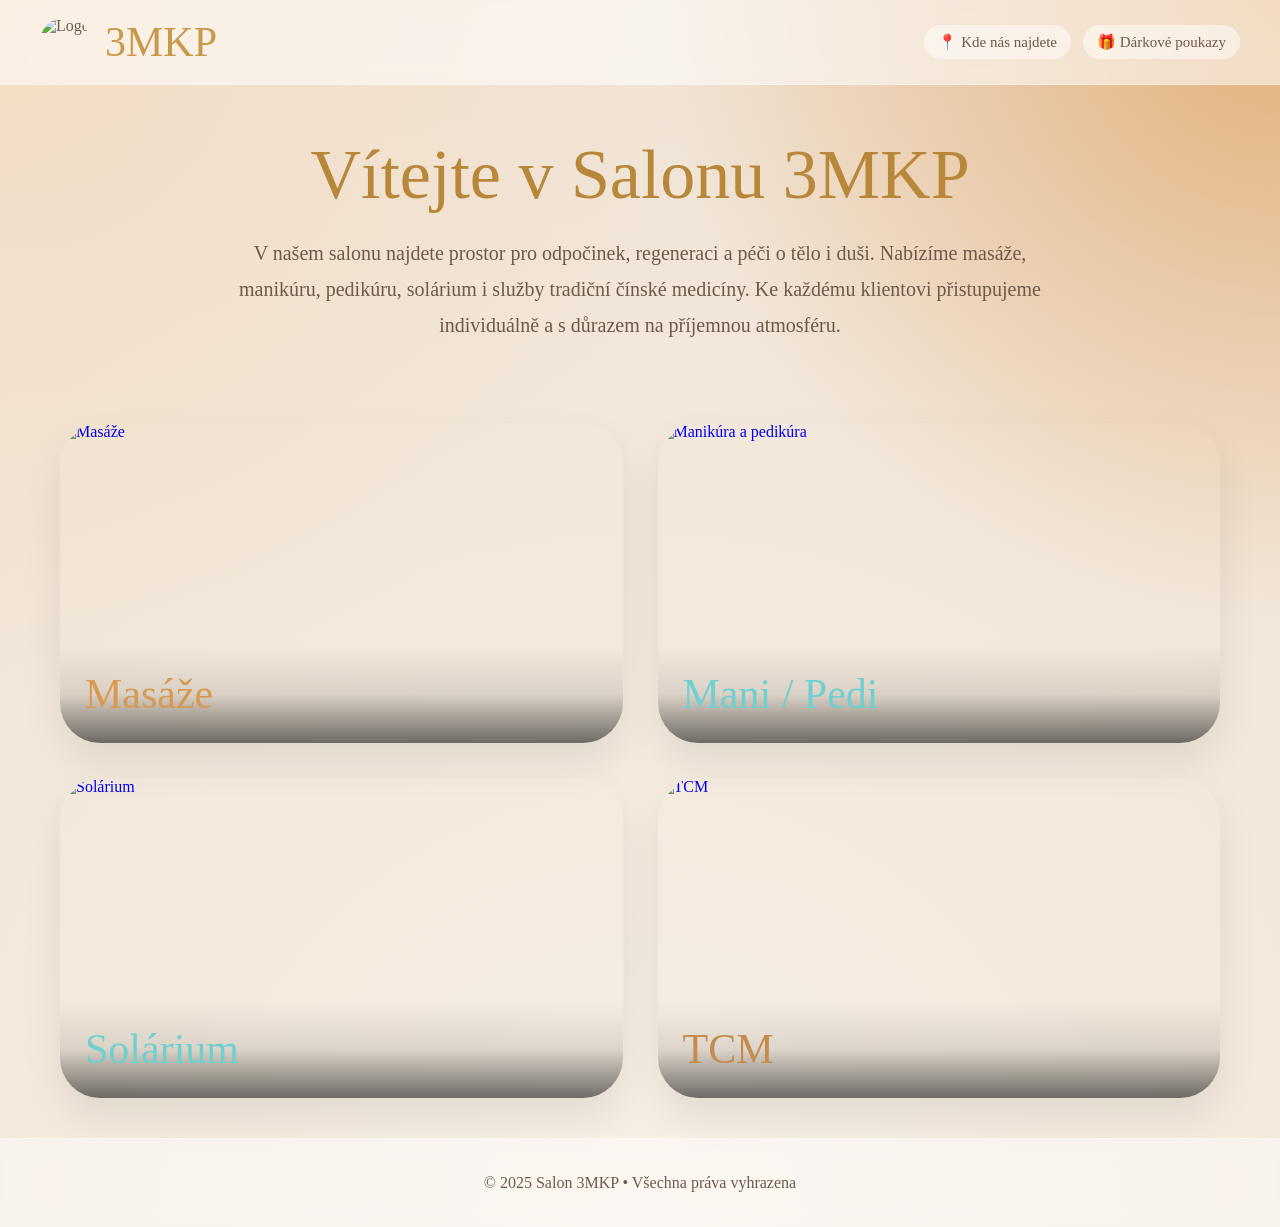
==== index.html @ 9aa3c49e "Update index.html" ====
<!DOCTYPE html>
<html lang="cs">

<head>
<meta charset="UTF-8">
<meta name="viewport" content="width=device-width, initial-scale=1.0">

<title>Salon 3MKP</title>

<link rel="stylesheet" href="style.css">
</head>

<body>

<!-- TOP -->
<div class="topbar">

    <div class="logo">
        <img src="https://cdn-icons-png.flaticon.com/512/483/483361.png" alt="Logo">
        <h1>3MKP</h1>
    </div>

    <div class="top-links">
        <a href="kde-nas-najdete.html">📍 Kde nás najdete</a>
        <a href="poukazy.html">🎁 Dárkové poukazy</a>
    </div>

</div>

<!-- HERO -->
<div class="hero">

    <h2>Vítejte v Salonu 3MKP</h2>

    <p>
        V našem salonu najdete prostor pro odpočinek, regeneraci a péči o tělo i duši.
        Nabízíme masáže, manikúru, pedikúru, solárium i služby tradiční čínské medicíny.
        Ke každému klientovi přistupujeme individuálně a s důrazem na příjemnou atmosféru.
    </p>

</div>

<!-- GRID -->
<div class="grid">

    <!-- MASÁŽE -->
    <a href="masaze.html" class="card massage">
        <img src="https://source.unsplash.com/1200x800/?massage,spa,relax" alt="Masáže">

        <div class="overlay">
            <h3>Masáže</h3>
        </div>
    </a>

    <!-- MANI / PEDI -->
    <a href="manipedi.html" class="card mani">
        <img src="https://source.unsplash.com/1200x800/?pedicure,feet,manicure,nails" alt="Manikúra a pedikúra">

        <div class="overlay">
            <h3>Mani / Pedi</h3>
        </div>
    </a>

    <!-- SOLÁRIUM -->
    <a href="solarium.html" class="card solarium">
        <img src="https://source.unsplash.com/1200x800/?tanning,solarium,sunbed,sun" alt="Solárium">

        <div class="overlay">
            <h3>Solárium</h3>
        </div>
    </a>

    <!-- TCM -->
    <a href="tcm.html" class="card tcm">
        <img src="https://source.unsplash.com/1200x800/?traditional,chinese,medicine,herbs,acupuncture" alt="TCM">

        <div class="overlay">
            <h3>TCM</h3>
        </div>
    </a>

</div>

<!-- FOOTER -->
<div class="footer">
    <p>© 2025 Salon 3MKP • Všechna práva vyhrazena</p>
</div>

</body>
</html>
---- style.css ----
*{
    margin:0;
    padding:0;
    box-sizing:border-box;
}

body{
    font-family:Georgia, serif;
    background:
    radial-gradient(circle at top left, #f3ddc4, transparent 40%),
    radial-gradient(circle at top right, #e2b07a, transparent 35%),
    radial-gradient(circle at bottom, #f7efe5, #efe2d3);

    min-height:100vh;
    color:#6e5a4a;
    overflow-x:hidden;
}

/* TOP BAR */

.topbar{
    height:85px;
    display:flex;
    align-items:center;
    justify-content:space-between;
    padding:0 40px;
    background:rgba(255,255,255,0.55);
    backdrop-filter:blur(10px);
    border-bottom:1px solid rgba(255,255,255,0.3);
}

.logo{
    display:flex;
    align-items:center;
    gap:15px;
}

.logo img{
    width:50px;
    height:50px;
    border-radius:50%;
}

.logo h1{
    font-size:42px;
    font-weight:300;
    color:#c79a4a;
}

/* TOP LINKS */

.top-links{
    display:flex;
    gap:12px;
}

.top-links a{
    text-decoration:none;
    color:#6e5a4a;
    font-size:15px;
    padding:8px 14px;
    border-radius:20px;
    background:rgba(255,255,255,0.5);
    transition:0.3s ease;
}

.top-links a:hover{
    background:rgba(255,255,255,0.8);
}

/* HERO */

.hero{
    text-align:center;
    padding:50px 20px 30px;
}

.hero h2{
    font-size:70px;
    font-weight:300;
    color:#b8873a;
    margin-bottom:20px;
}

.hero p{
    font-size:20px;
    max-width:850px;
    margin:10px auto;
    line-height:1.8;
}

/* GRID */

.grid{
    max-width:1200px;
    margin:40px auto;
    display:grid;
    grid-template-columns:repeat(2, 1fr);
    gap:35px;
    padding:0 20px;
}

/* CARD */

.card{
    height:320px;
    border-radius:40px;
    overflow:hidden;
    position:relative;
    text-decoration:none;
    box-shadow:0 20px 40px rgba(0,0,0,0.08);
    transition:0.35s ease;
}

.card:hover{
    transform:translateY(-8px);
    box-shadow:0 28px 50px rgba(0,0,0,0.12);
}

.card img{
    width:100%;
    height:100%;
    object-fit:cover;
}

.overlay{
    position:absolute;
    bottom:0;
    left:0;
    right:0;
    padding:25px;
    background:linear-gradient(
        to top,
        rgba(0,0,0,0.55),
        rgba(0,0,0,0.1),
        transparent
    );
    color:white;
}

.overlay h3{
    font-size:42px;
    font-weight:300;
}

/* BARVY */

.massage h3{
    color:#d89a52;
}

.mani h3{
    color:#6fd0cf;
}

.solarium h3{
    color:#6fd0cf;
}

.tcm h3{
    color:#c58b4d;
}

/* FOOTER */

.footer{
    text-align:center;
    padding:35px 20px;
    background:rgba(255,255,255,0.45);
    backdrop-filter:blur(10px);
    border-top:1px solid rgba(255,255,255,0.3);
}

.footer p{
    font-size:16px;
}

/* MOBIL */

@media(max-width:900px){

    .topbar{
        flex-direction:column;
        height:auto;
        gap:10px;
        padding:15px;
    }

    .grid{
        grid-template-columns:1fr;
    }

    .hero h2{
        font-size:50px;
    }
}
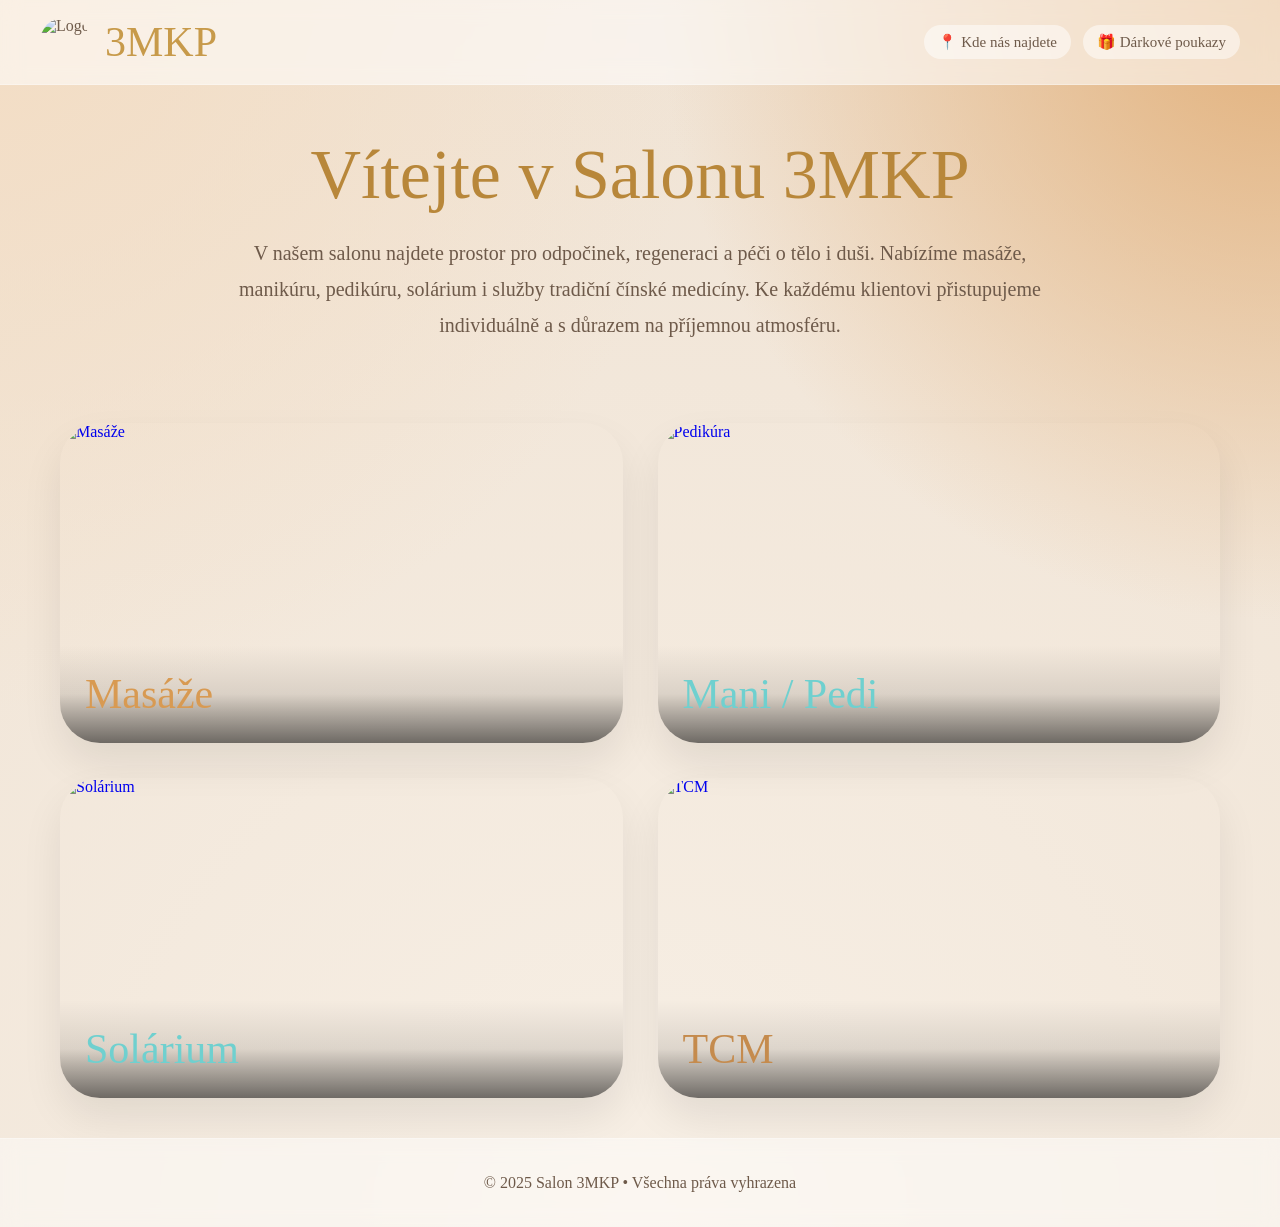
==== commit 1ba68cc5: "Update index.html" ====
--- a/index.html
+++ b/index.html
@@ -45,7 +45,7 @@
 
     <!-- MASÁŽE -->
     <a href="masaze.html" class="card massage">
-        <img src="https://source.unsplash.com/1200x800/?massage,spa,relax" alt="Masáže">
+        <img src="https://images.unsplash.com/photo-1544161515-4ab6ce6db874?auto=format&fit=crop&w=1200&q=80" alt="Masáže">
 
         <div class="overlay">
             <h3>Masáže</h3>
@@ -54,7 +54,7 @@
 
     <!-- MANI / PEDI -->
     <a href="manipedi.html" class="card mani">
-        <img src="https://source.unsplash.com/1200x800/?pedicure,feet,manicure,nails" alt="Manikúra a pedikúra">
+        <img src="https://images.unsplash.com/photo-1519415387722-a1c3bbef716c?auto=format&fit=crop&w=1200&q=80" alt="Pedikúra">
 
         <div class="overlay">
             <h3>Mani / Pedi</h3>
@@ -63,7 +63,7 @@
 
     <!-- SOLÁRIUM -->
     <a href="solarium.html" class="card solarium">
-        <img src="https://source.unsplash.com/1200x800/?tanning,solarium,sunbed,sun" alt="Solárium">
+        <img src="https://images.unsplash.com/photo-1599021456807-2e8b1a8b6a1f?auto=format&fit=crop&w=1200&q=80" alt="Solárium">
 
         <div class="overlay">
             <h3>Solárium</h3>
@@ -72,7 +72,7 @@
 
     <!-- TCM -->
     <a href="tcm.html" class="card tcm">
-        <img src="https://source.unsplash.com/1200x800/?traditional,chinese,medicine,herbs,acupuncture" alt="TCM">
+        <img src="https://images.unsplash.com/photo-1587854692152-cbe660dbde88?auto=format&fit=crop&w=1200&q=80" alt="TCM">
 
         <div class="overlay">
             <h3>TCM</h3>
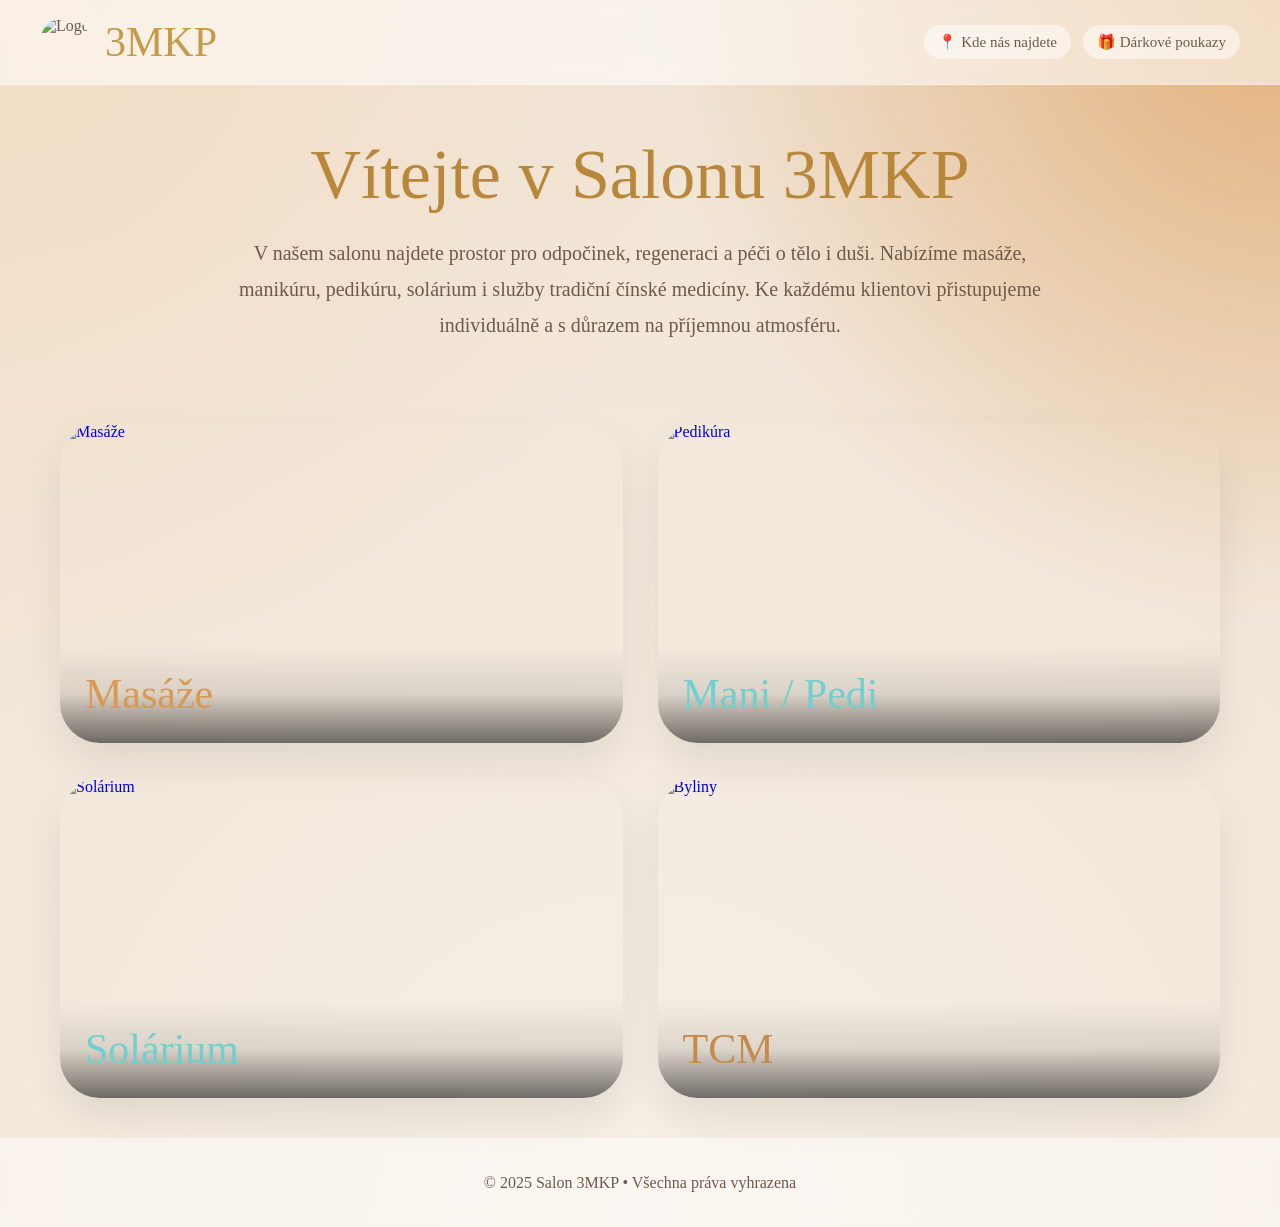
==== commit 3247cd8f: "Update index.html" ====
--- a/index.html
+++ b/index.html
@@ -45,7 +45,7 @@
 
     <!-- MASÁŽE -->
     <a href="masaze.html" class="card massage">
-        <img src="https://images.unsplash.com/photo-1544161515-4ab6ce6db874?auto=format&fit=crop&w=1200&q=80" alt="Masáže">
+        <img src="https://images.unsplash.com/photo-1519823551278-64ac92734fb1?q=80&w=1200" alt="Masáže">
 
         <div class="overlay">
             <h3>Masáže</h3>
@@ -54,7 +54,7 @@
 
     <!-- MANI / PEDI -->
     <a href="manipedi.html" class="card mani">
-        <img src="https://images.unsplash.com/photo-1519415387722-a1c3bbef716c?auto=format&fit=crop&w=1200&q=80" alt="Pedikúra">
+        <img src="https://images.unsplash.com/photo-1519014816548-bf5fe059798b?q=80&w=1200" alt="Pedikúra">
 
         <div class="overlay">
             <h3>Mani / Pedi</h3>
@@ -63,7 +63,7 @@
 
     <!-- SOLÁRIUM -->
     <a href="solarium.html" class="card solarium">
-        <img src="https://images.unsplash.com/photo-1599021456807-2e8b1a8b6a1f?auto=format&fit=crop&w=1200&q=80" alt="Solárium">
+        <img src="https://images.unsplash.com/photo-1617634667030-54c3b0b0b2aa?q=80&w=1200" alt="Solárium">
 
         <div class="overlay">
             <h3>Solárium</h3>
@@ -72,7 +72,7 @@
 
     <!-- TCM -->
     <a href="tcm.html" class="card tcm">
-        <img src="https://images.unsplash.com/photo-1587854692152-cbe660dbde88?auto=format&fit=crop&w=1200&q=80" alt="TCM">
+        <img src="https://images.unsplash.com/photo-1512428813834-c702c7702b78?q=80&w=1200" alt="Byliny">
 
         <div class="overlay">
             <h3>TCM</h3>
@@ -88,3 +88,4 @@
 
 </body>
 </html>
+
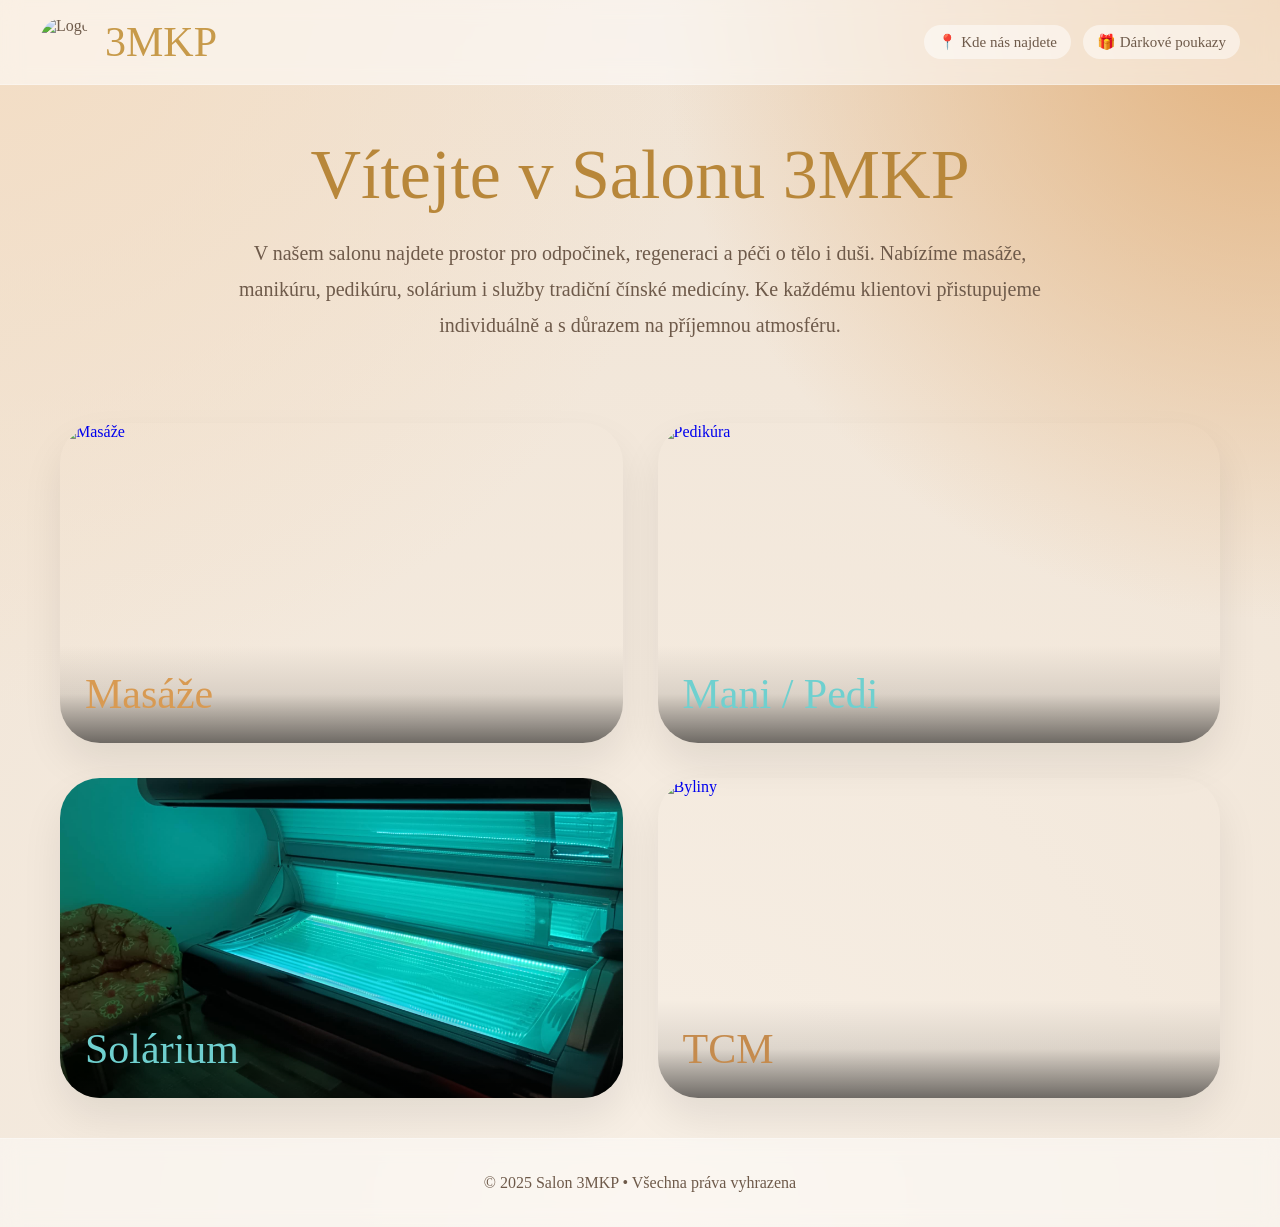
==== commit bf86ad91: "Update index.html" ====
--- a/index.html
+++ b/index.html
@@ -63,7 +63,7 @@
 
     <!-- SOLÁRIUM -->
     <a href="solarium.html" class="card solarium">
-        <img src="https://images.unsplash.com/photo-1617634667030-54c3b0b0b2aa?q=80&w=1200" alt="Solárium">
+        <img src="/foto_solarium_tyrkys.jpeg" alt="Solárium">
 
         <div class="overlay">
             <h3>Solárium</h3>
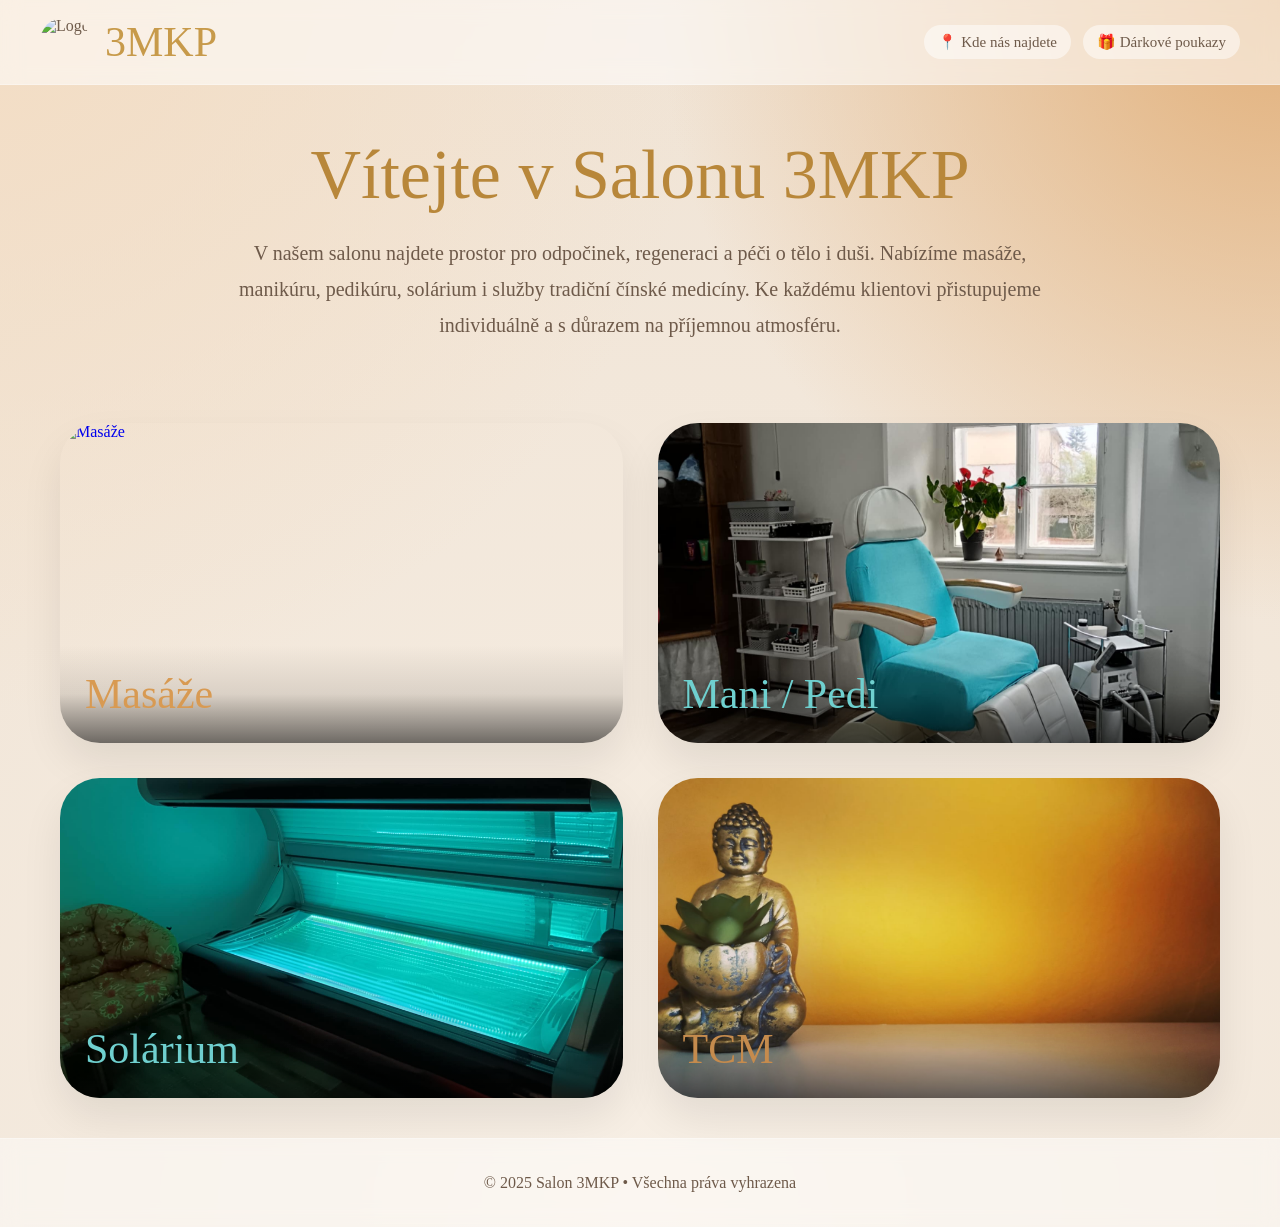
==== commit 8277ce24: "Update index.html" ====
--- a/index.html
+++ b/index.html
@@ -54,7 +54,7 @@
 
     <!-- MANI / PEDI -->
     <a href="manipedi.html" class="card mani">
-        <img src="https://images.unsplash.com/photo-1519014816548-bf5fe059798b?q=80&w=1200" alt="Pedikúra">
+        <img src="/foto_manipedi_tyrkys.jpeg" alt="ManiPedi">
 
         <div class="overlay">
             <h3>Mani / Pedi</h3>
@@ -70,9 +70,9 @@
         </div>
     </a>
 
-    <!-- TCM -->
+    <!-- Tradiční Čínská Medicína -->
     <a href="tcm.html" class="card tcm">
-        <img src="https://images.unsplash.com/photo-1512428813834-c702c7702b78?q=80&w=1200" alt="Byliny">
+        <img src="/foto_masáž_budha.jpeg" alt="TCM">
 
         <div class="overlay">
             <h3>TCM</h3>
